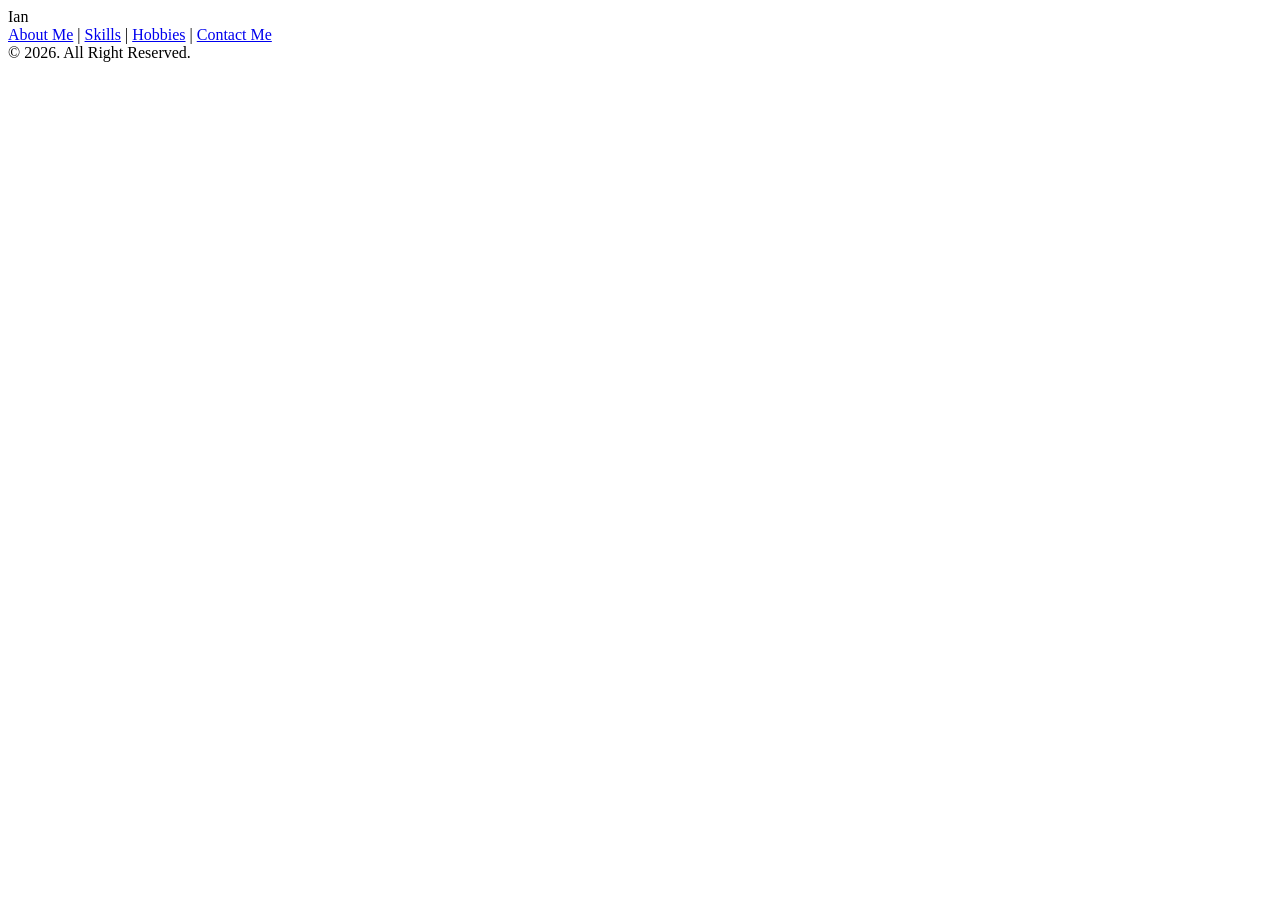
==== blog.html @ 068867cd "Added blog page (current to-do)" ====
<!DOCTYPE html>
<html>

<head>
    <title>Contact Me</title>
</head>

<body>
    <header class="site-header">
        <section class="header-left">Ian</section>
        <section class="header-right">
            <a href="index.html">About Me</a> |
            <a href="skills.html">Skills</a> |
            <a href="hobbies.html">Hobbies</a> |
            <a href="contact.html">Contact Me</a>
        </section>
    </header>

    <main>
        <section>

        </section>
    </main>

    <footer class="site-footer">© 2026. All Right Reserved.</footer>
</body>

</html>
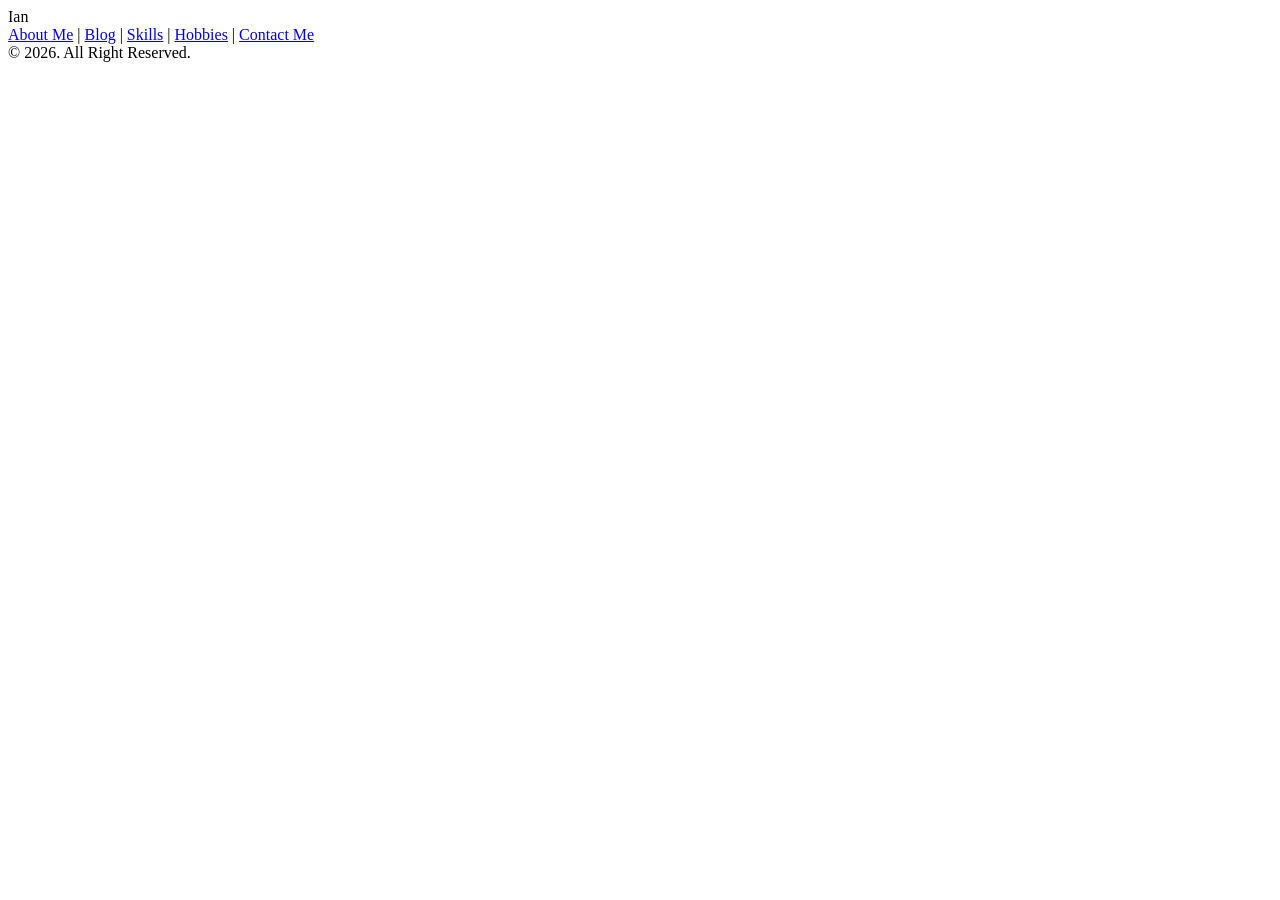
==== commit 1b7a9e6e: "Added a new page!" ====
--- a/blog.html
+++ b/blog.html
@@ -2,7 +2,7 @@
 <html>
 
 <head>
-    <title>Contact Me</title>
+    <title>Blog</title>
 </head>
 
 <body>
@@ -10,6 +10,7 @@
         <section class="header-left">Ian</section>
         <section class="header-right">
             <a href="index.html">About Me</a> |
+            <a href="blog.html">Blog</a> |
             <a href="skills.html">Skills</a> |
             <a href="hobbies.html">Hobbies</a> |
             <a href="contact.html">Contact Me</a>
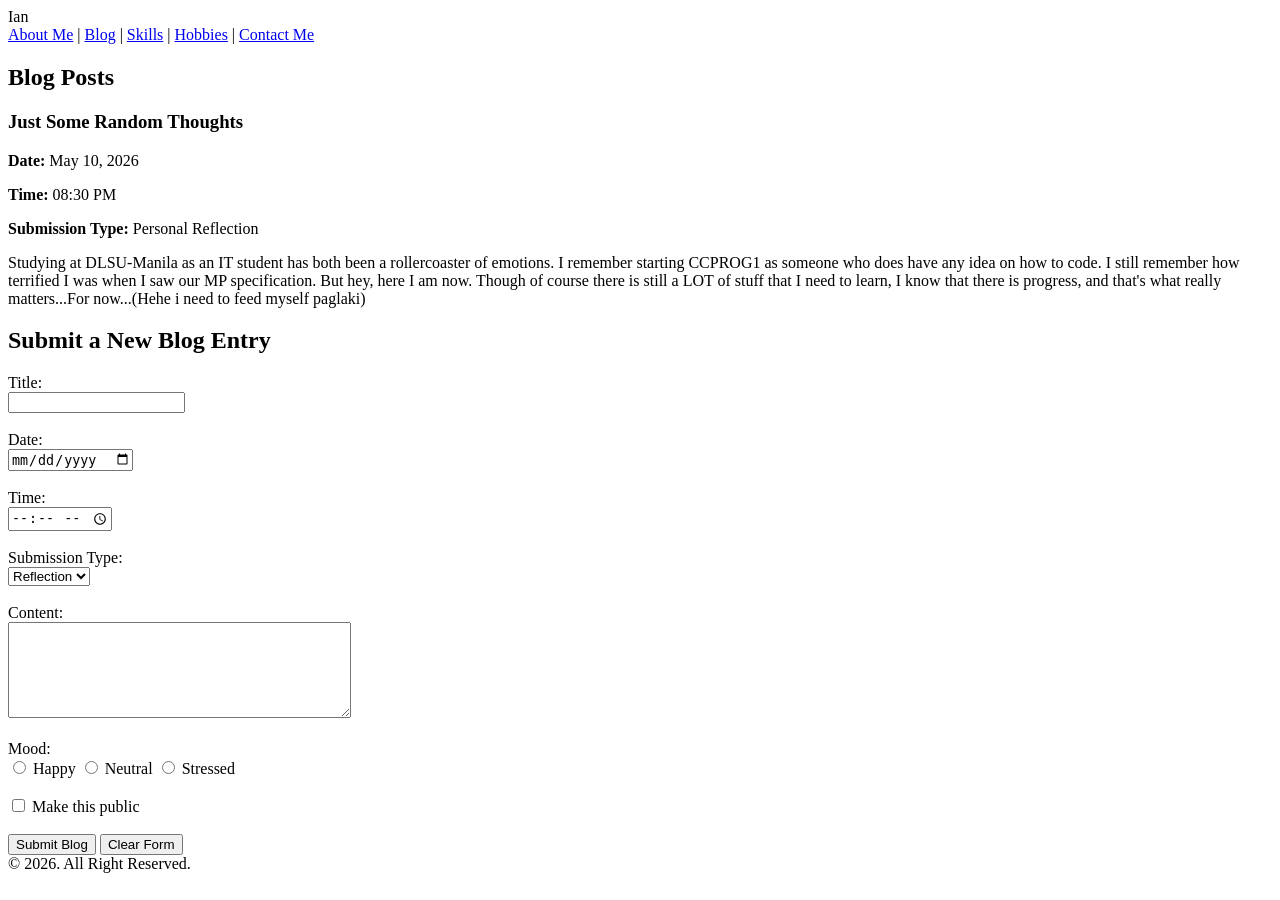
==== commit 712d8df2: "Blog page :D" ====
--- a/blog.html
+++ b/blog.html
@@ -1,11 +1,13 @@
 <!DOCTYPE html>
-<html>
+<html lang="en">
 
 <head>
+    <meta charset="UTF-8">
     <title>Blog</title>
 </head>
 
 <body>
+
     <header class="site-header">
         <section class="header-left">Ian</section>
         <section class="header-right">
@@ -18,12 +20,86 @@
     </header>
 
     <main>
-        <section>
 
+        <section class="blog-posts">
+            <h2>Blog Posts</h2>
+
+            <article class="blog-entry">
+                <h3>Just Some Random Thoughts</h3>
+
+                <p><strong>Date:</strong> May 10, 2026</p>
+                <p><strong>Time:</strong> 08:30 PM</p>
+                <p><strong>Submission Type:</strong> Personal Reflection</p>
+
+                <p>
+                    Studying at DLSU-Manila as an IT student has both been a rollercoaster of emotions. I remember
+                    starting CCPROG1 as someone who does have any idea on how to code. I still remember how terrified I
+                    was when I saw our MP specification. But hey, here I am now. Though of course there is still a LOT
+                    of stuff that I need to learn, I know that there is progress, and that's what really matters...For
+                    now...(Hehe i need to feed myself paglaki)
+                </p>
+            </article>
         </section>
+
+
+        <section class="blog-form-section">
+            <h2>Submit a New Blog Entry</h2>
+
+            <form>
+                <label for="title">Title:</label><br>
+                <input type="text" id="title" name="title" required>
+                <br><br>
+
+                <label for="date">Date:</label><br>
+                <input type="date" id="date" name="date" required>
+                <br><br>
+
+                <label for="time">Time:</label><br>
+                <input type="time" id="time" name="time" required>
+                <br><br>
+
+                <label for="type">Submission Type:</label><br>
+                <select id="type" name="type" required>
+                    <option value="reflection">Reflection</option>
+                    <option value="journal">Journal</option>
+                    <option value="essay">Essay</option>
+                    <option value="update">Update</option>
+                </select>
+                <br><br>
+
+                <label for="content">Content:</label><br>
+                <textarea id="content" name="content" rows="6" cols="40" required></textarea>
+                <br><br>
+
+                <label for="mood">Mood:</label><br>
+                <input type="radio" id="happy" name="mood" value="happy">
+                <label for="happy">Happy</label>
+
+                <input type="radio" id="neutral" name="mood" value="neutral">
+                <label for="neutral">Neutral</label>
+
+                <input type="radio" id="stressed" name="mood" value="stressed">
+                <label for="stressed">Stressed</label>
+
+                <br><br>
+
+                <input type="checkbox" id="publish" name="publish">
+                <label for="publish">Make this public</label>
+
+                <br><br>
+
+                <input type="submit" value="Submit Blog">
+                <input type="reset" value="Clear Form">
+
+            </form>
+        </section>
+
     </main>
 
-    <footer class="site-footer">© 2026. All Right Reserved.</footer>
+    <footer class="site-footer">
+        © 2026. All Right Reserved.
+    </footer>
+
 </body>
 
 </html>
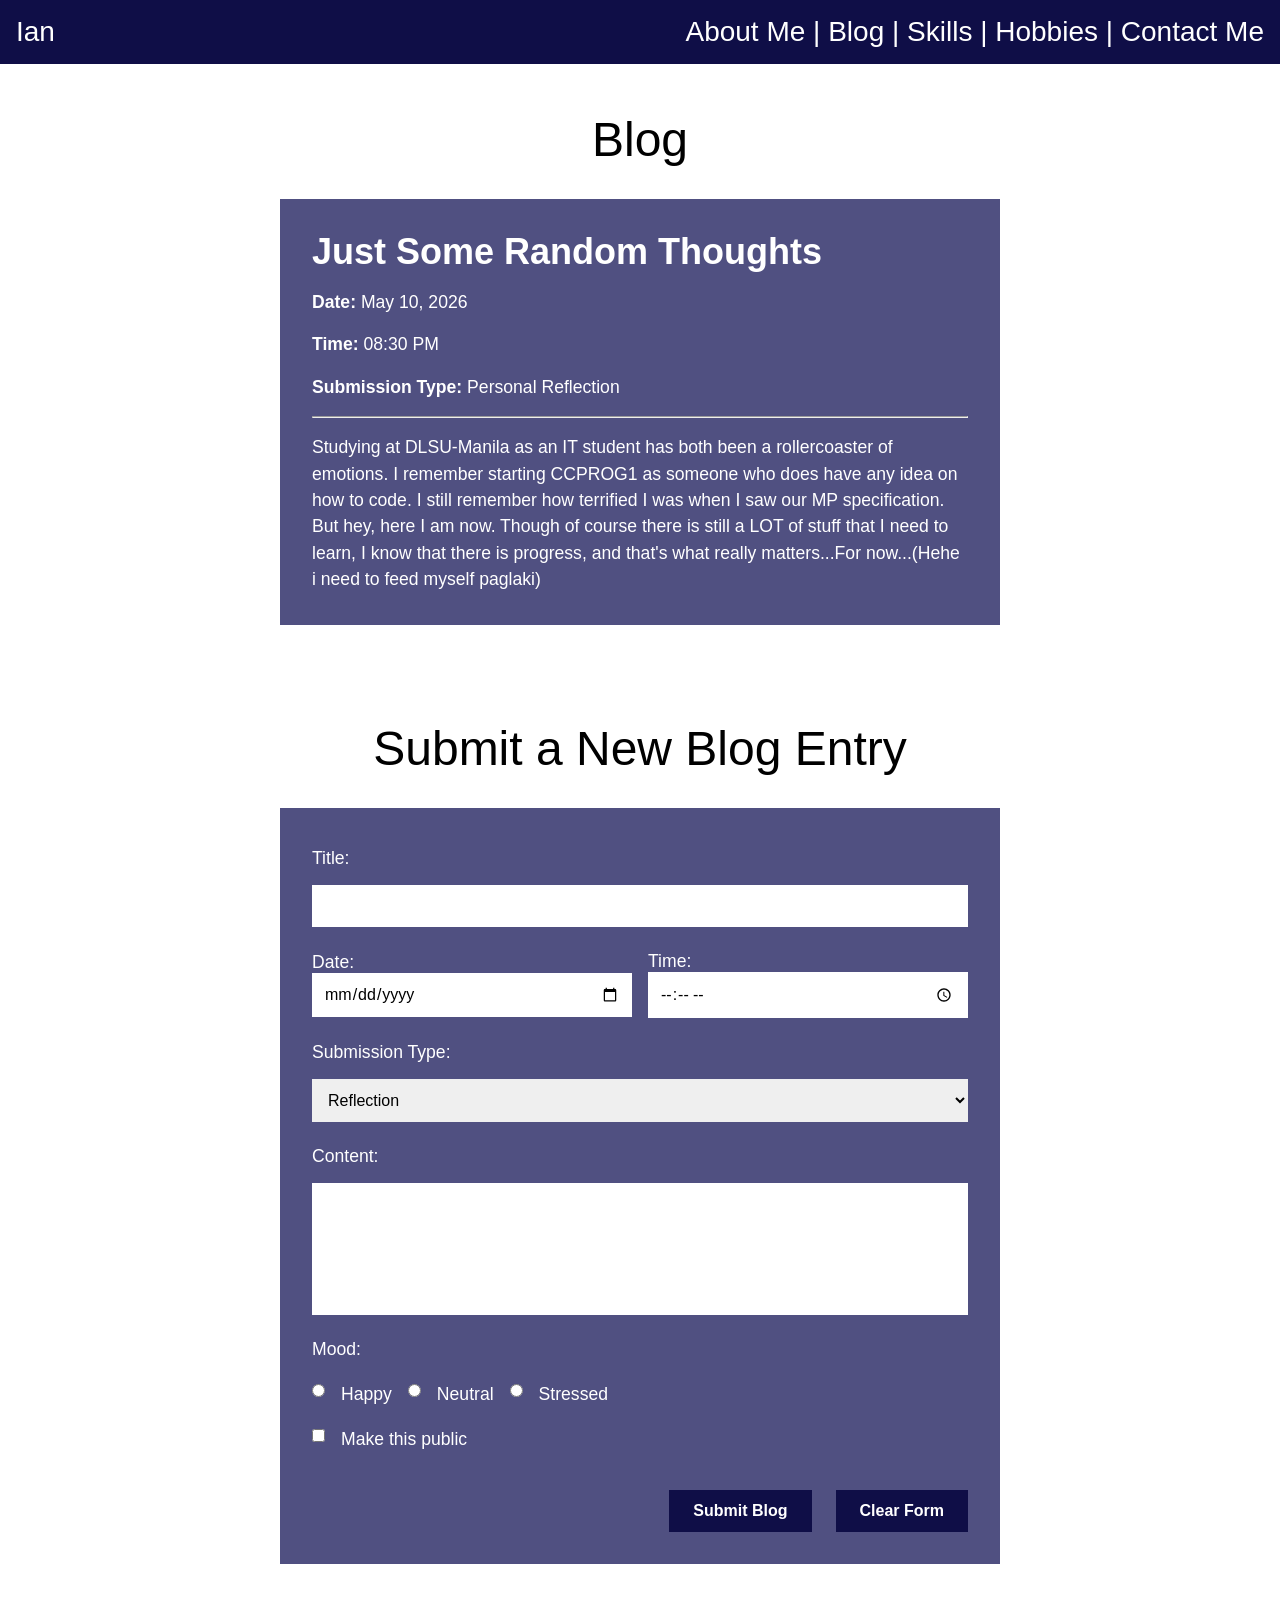
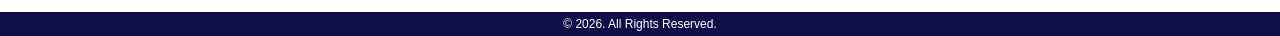
==== commit 0628dc04: "Blog done!! :D" ====
--- a/blog.html
+++ b/blog.html
@@ -4,13 +4,15 @@
 <head>
     <meta charset="UTF-8">
     <title>Blog</title>
+    <link rel="stylesheet" href="styles.css">
+    <link rel="stylesheet" media="screen" href="https://fontlibrary.org//face/glacial-indifference" type="text/css" />
 </head>
 
 <body>
 
     <header class="site-header">
-        <section class="header-left">Ian</section>
-        <section class="header-right">
+        <section>Ian</section>
+        <section>
             <a href="index.html">About Me</a> |
             <a href="blog.html">Blog</a> |
             <a href="skills.html">Skills</a> |
@@ -20,17 +22,16 @@
     </header>
 
     <main>
+        <section id="container-blog">
+            <section class="site-title">Blog</section>
 
-        <section class="blog-posts">
-            <h2>Blog Posts</h2>
-
-            <article class="blog-entry">
+            <article class="blog-card">
                 <h3>Just Some Random Thoughts</h3>
 
                 <p><strong>Date:</strong> May 10, 2026</p>
                 <p><strong>Time:</strong> 08:30 PM</p>
                 <p><strong>Submission Type:</strong> Personal Reflection</p>
-
+                <hr>
                 <p>
                     Studying at DLSU-Manila as an IT student has both been a rollercoaster of emotions. I remember
                     starting CCPROG1 as someone who does have any idea on how to code. I still remember how terrified I
@@ -41,64 +42,57 @@
             </article>
         </section>
 
+        <section id="container-blog-form">
+            <section class="site-title">Submit a New Blog Entry</section>
 
-        <section class="blog-form-section">
-            <h2>Submit a New Blog Entry</h2>
+            <form id="blog-form">
+                <label for="title">Title:</label>
+                <input type="text" name="title" required>
 
-            <form>
-                <label for="title">Title:</label><br>
-                <input type="text" id="title" name="title" required>
-                <br><br>
+                <section class="blog-form-row">
+                    <section class="blog-form-group">
+                        <label for="date">Date:</label>
+                        <input type="date" name="date" required>
+                    </section>
 
-                <label for="date">Date:</label><br>
-                <input type="date" id="date" name="date" required>
-                <br><br>
+                    <section class="blog-form-group">
+                        <label for="time">Time:</label>
+                        <input type="time" name="time" required>
+                    </section>
+                </section>
 
-                <label for="time">Time:</label><br>
-                <input type="time" id="time" name="time" required>
-                <br><br>
-
-                <label for="type">Submission Type:</label><br>
-                <select id="type" name="type" required>
+                <label for="type">Submission Type:</label>
+                <select name="type" required>
                     <option value="reflection">Reflection</option>
                     <option value="journal">Journal</option>
                     <option value="essay">Essay</option>
                     <option value="update">Update</option>
                 </select>
-                <br><br>
 
-                <label for="content">Content:</label><br>
-                <textarea id="content" name="content" rows="6" cols="40" required></textarea>
-                <br><br>
+                <label for="content">Content:</label>
+                <textarea name="content" rows="6" required></textarea>
 
-                <label for="mood">Mood:</label><br>
-                <input type="radio" id="happy" name="mood" value="happy">
-                <label for="happy">Happy</label>
+                <label>Mood:</label>
+                <section class="blog-form-row">
+                    <input type="radio" name="mood" value="happy"> <label>Happy</label>
+                    <input type="radio" name="mood" value="neutral"> <label>Neutral</label>
+                    <input type="radio" name="mood" value="stressed"> <label>Stressed</label>
+                </section>
 
-                <input type="radio" id="neutral" name="mood" value="neutral">
-                <label for="neutral">Neutral</label>
+                <section class="blog-form-row">
+                    <input type="checkbox" name="publish">
+                    <label>Make this public</label>
+                </section>
 
-                <input type="radio" id="stressed" name="mood" value="stressed">
-                <label for="stressed">Stressed</label>
-
-                <br><br>
-
-                <input type="checkbox" id="publish" name="publish">
-                <label for="publish">Make this public</label>
-
-                <br><br>
-
-                <input type="submit" value="Submit Blog">
-                <input type="reset" value="Clear Form">
-
+                <section class="blog-form-buttons">
+                    <input type="submit" value="Submit Blog">
+                    <input type="reset" value="Clear Form">
+                </section>
             </form>
         </section>
-
     </main>
 
-    <footer class="site-footer">
-        © 2026. All Right Reserved.
-    </footer>
+    <footer class="site-footer">© 2026. All Rights Reserved.</footer>
 
 </body>
 
--- a/styles.css
+++ b/styles.css
@@ -0,0 +1,408 @@
+/* ===== GENERAL UTILITIES ===== */
+* {
+    margin: 0;
+    padding: 0;
+    box-sizing: border-box;
+}
+
+.bold {
+    font-weight: bold;
+}
+
+body {
+    margin: 0;
+    display: flex;
+    flex-direction: column;
+    min-height: 100dvh;
+    overflow-x: hidden;
+}
+
+main {
+    flex: 1;
+}
+
+.site-title {
+    color: black;
+    font-family: 'GlacialIndifferenceRegular', sans-serif;
+    font-size: 3rem;
+}
+
+.photo-fill {
+    width: 100%;
+    height: 100%;
+    object-fit: cover; 
+    object-position: center; 
+}
+
+.container-title {
+    display: flex;
+    justify-content: center;
+    align-items: center;
+    width: 100%;
+}
+
+textarea {
+  resize: none;
+}
+
+/* ===== SITE HEADER AND FOOTER ===== */
+.site-header a {
+    text-decoration: none;
+    color: white;
+}
+
+.site-header a {
+    display: inline-block; 
+    transition: transform 0.2s ease-in-out, text-shadow 0.2s ease-in-out;
+}
+
+.site-header a:hover {
+    transform: scale(1.1); 
+    text-shadow: 0 0 1px white, 0 0 1px white; 
+}
+.site-header {
+    display: flex;
+    justify-content: space-between;
+    align-items: center;
+
+    width: 100%;
+    height: 4rem;
+    padding: 1rem;
+    background-color: #0f0e47;
+    
+    color: white;
+    font-family: 'GlacialIndifferenceRegular', sans-serif;
+    font-size: 1.75rem;
+}
+
+.site-footer {
+    display: flex;
+    justify-content: center;
+    align-items: center;
+
+    width: 100%;
+    height: 1.5rem;
+    background-color: #0f0e47;
+
+    color: white;
+    font-family: 'GlacialIndifferenceRegular', sans-serif;
+    font-size: 0.75rem;
+}
+
+/* ===== INDEX.HTML ===== */
+#container-index {
+    display: flex;
+    flex-direction: row;
+    align-items: center;
+    justify-content: center;
+    width: 100%;
+    gap: 15rem;
+
+    margin-top: 5rem;
+    margin-bottom: 5rem;
+}
+
+#container-index-left {
+    display: flex;
+    flex-direction: column;
+    
+    color: black;
+    font-size: 3rem;
+    font-family: 'GlacialIndifferenceRegular', sans-serif;
+}
+
+#container-hello {
+    display: flex;
+    align-items: center;
+    gap: 1rem;
+}
+
+#line-hello {
+    width: 10rem;
+    height: 0.2rem;
+    background-color: #0f0e47;
+    position: relative;
+}
+
+#line-hello::before {
+    content: "";
+    position: absolute;
+    top: 0;
+    right: 0; 
+
+    width: 100vw; 
+    height: 100%;
+    background-color: #0f0e47; 
+}
+
+#container-photo-ian {
+    width: auto;
+    height: 31.25rem;
+    border: 0.5rem solid #0f0e47;
+    border-radius: 50%;
+}
+
+#photo-ian {
+    width: 100%;
+    height: 100%;
+    object-fit: fill;
+    border-radius: 50%;
+}
+
+/* ===== HOBBIES.HTML ===== */
+#container-hobbies {
+    display: flex;
+    flex-direction: column;
+    justify-content: center;
+    align-items: center;
+    width: 100%;
+    padding: 3rem;
+    gap: 3rem;
+}
+
+#container-hobbies-cards {
+    display: flex;
+    flex-direction: row;
+    justify-content: space-evenly;
+    align-items: center;
+    gap: 2rem;
+}
+
+.hobbies-card {
+    display: flex;
+    flex-direction: column;
+    justify-content: flex-start;
+    align-items: flex-start;
+
+    width: 21rem;
+    height: 35rem;
+    background-color: #505081;
+    color: white;
+    font-family: 'GlacialIndifferenceRegular', sans-serif;
+    padding: 1.5rem;
+    overflow: hidden;
+}
+
+.hobbies-card-thumbnail {
+    display: flex; 
+    align-items: center; 
+    justify-content: center;
+    
+    width: 100%;
+    height: 12rem; 
+    
+    overflow: hidden; 
+    margin-bottom: 1rem; 
+    flex-shrink: 0;
+}
+
+.hobbies-card-text {
+    display: flex;
+    flex-direction: column;
+    width: 100%;
+    height: 100%;
+    gap: 1rem;
+}
+
+.hobbies-title {
+    font-family: 'GlacialIndifferenceRegular', sans-serif;
+    font-size: 2rem;
+}
+
+.hobbies-card-text audio {
+    align-self: center; 
+}
+
+/* ===== CONTACT.HTML ===== */
+#container-contact {
+    display: flex;
+    flex-direction: column;
+    justify-content: center;
+    align-items: center;
+    width: 100%;
+    padding: 3rem;
+    gap: 3rem;
+}
+
+#container-contact-icons {
+    display: flex;
+    flex-direction: row;
+    justify-content: space-evenly;
+    align-items: center;
+    gap: 4rem;
+}
+
+.contact-icon {
+    width: 4rem;
+    height: auto;
+}
+
+.contact-icon:hover {
+    transform: scale(1.25);
+}
+
+#container-contact-form {
+    display: flex;
+    flex-direction: column;
+    justify-content: center;
+    width: 35rem;
+    align-items: center;
+
+    font-family: 'GlacialIndifferenceRegular', sans-serif;
+    background-color: #505081;
+    padding: 1rem;
+    gap: 1rem;
+}
+
+#contact-form {
+    display: flex;
+    flex-direction: column;
+    justify-content: flex-start;
+    gap: 1rem;
+    width: 100%;
+}
+
+#contact-form textarea {
+    width: auto;
+    height: 7rem;
+}
+
+#container-contact-form button {
+    width: 6rem;
+    height: 1.5rem;
+
+    background: none;
+    border: none;
+    padding: none;
+
+    cursor: pointer;
+    transition: transform 0.2s ease-in-out;
+}
+
+#container-contact-form button:hover {
+    transform: scale(1.1);
+}
+
+/* ===== SKILLS.HTML ===== */
+#container-skills {
+    display: flex;
+    flex-direction: column;
+    justify-content: center;
+    align-items: center;
+    padding: 3rem;
+    gap: 2rem;
+}
+
+#container-skills-proglangs {
+    display: flex;
+    flex-direction: row;
+    justify-content: space-evenly;
+    align-items: center;
+    gap: 4rem;
+}
+
+.skills-icon {
+    width: 4rem;
+    height: auto;
+}
+
+#container-skills-certs {
+    display: flex;
+    flex-direction: row;
+    align-items: center;
+    justify-content: space-evenly;
+    gap: 4rem;
+}
+
+.certs-icon {
+    width: 20rem;
+    height: auto;
+}
+
+/* ===== BLOG.HTML ===== */
+#container-blog, #container-blog-form {
+    display: flex;
+    flex-direction: column;
+    justify-content: center;
+    align-items: center;
+
+    width: 100%;
+    padding: 3rem;
+    gap: 2rem;
+}
+
+.blog-card, #blog-form {
+    display: flex;
+    flex-direction: column;
+    gap: 1rem;
+    padding: 2rem;
+
+    width: 45rem;
+    background-color: #505081;
+
+    color: white;
+    font-family: 'GlacialIndifferenceRegular', sans-serif;
+}
+
+.blog-card h3 {
+    font-size: 2.25rem;
+}
+
+.blog-card p {
+    line-height: 1.5; 
+    font-size: 1.1rem;
+}
+
+#blog-form label {
+    font-size: 1.1rem;
+    margin-top: 0.5rem;
+}
+
+#blog-form input[type="text"],
+#blog-form input[type="date"],
+#blog-form input[type="time"],
+#blog-form select,
+#blog-form textarea {
+    width: 100%;
+    padding: 0.75rem;
+    font-family: 'GlacialIndifferenceRegular', sans-serif;
+    font-size: 1rem;
+    border: none;
+    outline: none; 
+}
+
+.blog-form-row {
+    display: flex;
+    flex-direction: row;
+    align-items: center;
+    gap: 1rem;
+}
+
+.blog-form-group {
+    display: flex;
+    flex-direction: column;
+    width: 100%;
+}
+
+.blog-form-buttons {
+    display: flex;
+    justify-content: flex-end;
+    gap: 1.5rem;
+    margin-top: 1.5rem;
+}
+
+.blog-form-buttons input {
+    padding: 0.75rem 1.5rem;
+    font-family: 'GlacialIndifferenceRegular', sans-serif;
+    font-size: 1rem;
+    font-weight: bold;
+    background-color: #0f0e47; 
+    color: white;
+    border: none;
+    cursor: pointer;
+    transition: transform 0.2s ease-in-out;
+}
+
+.blog-form-buttons input:hover {
+    transform: scale(1.1);
+}
